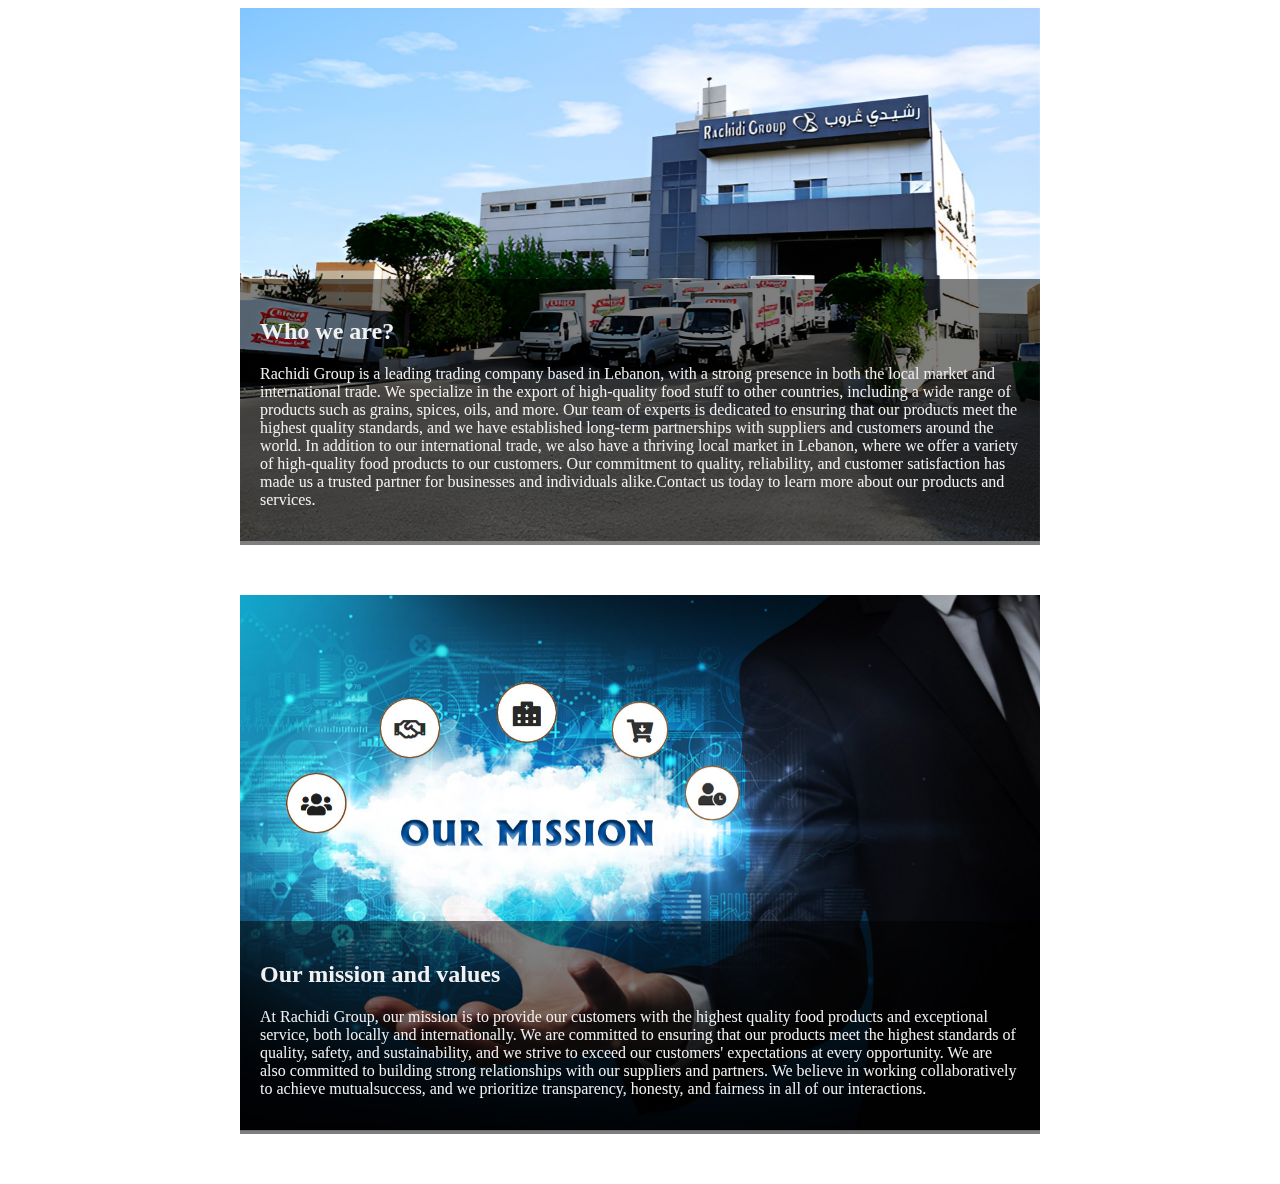
==== aboutUs.html @ 8e396e57 "issaaaa shufon" ====
<!DOCTYPE html>
<html>
  <head>
    <link rel="stylesheet" href="aboutUs.css" />
  </head>
  <body>
    <div class="container">
      <img src="image/aboutnew.jpg" alt="company" style="width: 100%" />
      <div class="content">
        <h2>Who we are?</h2>
        <p>
          Rachidi Group is a leading trading company based in Lebanon, with a
          strong presence in both the local market and international trade. We
          specialize in the export of high-quality food stuff to other
          countries, including a wide range of products such as grains, spices,
          oils, and more. Our team of experts is dedicated to ensuring that our
          products meet the highest quality standards, and we have established
          long-term partnerships with suppliers and customers around the world.
          In addition to our international trade, we also have a thriving local
          market in Lebanon, where we offer a variety of high-quality food
          products to our customers. Our commitment to quality, reliability, and
          customer satisfaction has made us a trusted partner for businesses and
          individuals alike.Contact us today to learn more about our products
          and services.
        </p>
      </div>
    </div>

    <div class="container">
      <img src="image/mission.jpg" alt="mission" style="width: 100%" />
      <div class="content">
        <h2>Our mission and values</h2>
        <p>
          At Rachidi Group, our mission is to provide our customers with the
          highest quality food products and exceptional service, both locally
          and internationally. We are committed to ensuring that our products
          meet the highest standards of quality, safety, and sustainability, and
          we strive to exceed our customers' expectations at every opportunity.
          We are also committed to building strong relationships with our
          suppliers and partners. We believe in working collaboratively to
          achieve mutualsuccess, and we prioritize transparency, honesty, and
          fairness in all of our interactions.
        </p>
      </div>
    </div>
  </body>
</html>
---- aboutUs.css ----
.container {
  position: relative;
  max-width: 800px; /* Maximum width */
  margin: 0 auto; /* Center it */
  margin-bottom: 50px;
  transition: transform 0.3s, box-shadow 0.3s;
  transform-style: preserve-3d;
  perspective: 1000px;
}

.container .content {
  position: absolute; /* Position the background text */
  bottom: 0; /* At the bottom. Use top:0 to append it to the top */
  background: rgb(0, 0, 0); /* Fallback color */
  background: rgba(0, 0, 0, 0.5); /* Black background with 0.5 opacity */
  color: #f1f1f1; /* Grey text */
  width: 100%; /* Full width */
  padding: 20px; /* Some padding */
}

.content {
  max-width: fit-content;
  max-height: fit-content;
}

.container:hover {
  transform: rotateX(2deg) rotateY(10deg) scale(1.1);
  box-shadow: 0 0 10px rgba(0, 0, 0, 0.5);
}
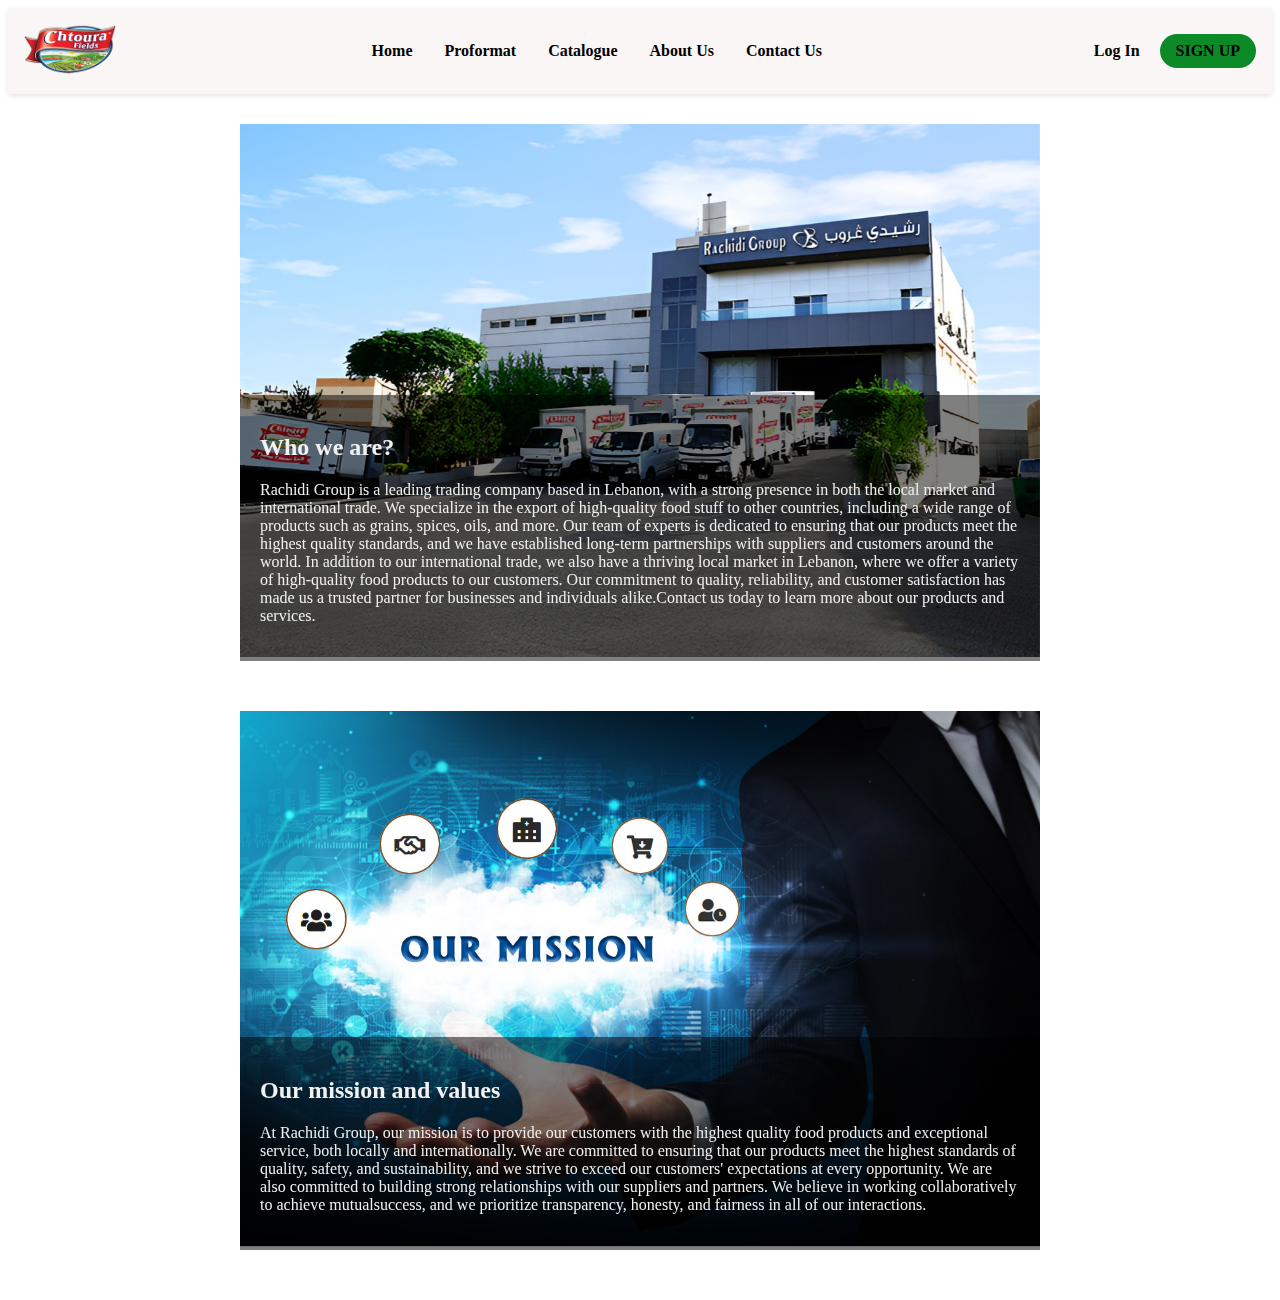
==== commit 4bbaca56: "issa shuf l home page badda sh8l b3d bss zabata" ====
--- a/aboutUs.html
+++ b/aboutUs.html
@@ -4,6 +4,32 @@
     <link rel="stylesheet" href="aboutUs.css" />
   </head>
   <body>
+    <nav>
+      <div class="navbar-logo">
+        <a href="#">
+          <img src="image/logo.png" alt="Logo" />
+        </a>
+      </div>
+      <ul class="navbar-menu">
+        <li><a href="home.html">Home</a></li>
+        <li>
+          <a href="#">Proformat</a>
+          <ul class="dropdown-content">
+            <li><a href="#">Export</a></li>
+            <li><a href="#">Wholesale and Retail</a></li>
+            <li><a href="#">Food Parcels</a></li>
+          </ul>
+        </li>
+        <li><a href="#">Catalogue</a></li>
+        <li><a href="#">About Us</a></li>
+        <li><a href="#">Contact Us</a></li>
+      </ul>
+      <div class="navbar-auth">
+        <a href="#">Log In</a>
+        <a href="#" class="button-primary">Sign Up</a>
+      </div>
+    </nav>
+
     <div class="container">
       <img src="image/aboutnew.jpg" alt="company" style="width: 100%" />
       <div class="content">
--- a/aboutUs.css
+++ b/aboutUs.css
@@ -1,3 +1,134 @@
+nav {
+  display: flex;
+  justify-content: space-between;
+  align-items: center;
+  padding: 1rem;
+  margin-bottom: 30px;
+  background-color: #faf6f6;
+  box-shadow: 0 2px 5px rgba(0, 0, 0, 0.1);
+}
+
+.navbar-logo img {
+  height: 50px;
+}
+
+.navbar-menu {
+  display: flex;
+  list-style: none;
+  margin: 0;
+  padding: 0;
+}
+
+.navbar-menu li {
+  margin-right: 1rem;
+}
+
+.navbar-menu li:last-child {
+  margin-right: 0;
+}
+
+.navbar-menu li a {
+  color: #000000;
+  text-decoration: none;
+  padding: 0.5rem;
+  font-weight: bold;
+}
+
+.navbar-menu li:hover > ul {
+  display: block;
+}
+
+.navbar-menu li a:hover {
+  --c: #0c8a27; /* the color */
+  --s: 0.15em;
+
+  line-height: 1.1em;
+  padding-bottom: calc(2.1 * var(--s));
+  background: conic-gradient(from 135deg at top, var(--c) 90deg, #0000 0) left 0
+      bottom var(--s) / calc(2 * var(--s)) var(--s) repeat-x,
+    conic-gradient(from -45deg at bottom, var(--c) 90deg, #0000 0) left var(--s)
+      bottom 0 / calc(2 * var(--s)) var(--s) repeat-x;
+  -webkit-mask: linear-gradient(#000 0 0) content-box,
+    linear-gradient(#000 0 0) 0 / var(--_p, 0%) padding-box no-repeat;
+  transition: 0.5s;
+  --_p: 100%;
+  color: var(--c);
+}
+
+.navbar-dropdown ul {
+  display: none;
+  position: absolute;
+  top: 100%;
+  left: 0;
+  background-color: #fff;
+  box-shadow: 0 2px 5px rgba(0, 0, 0, 0.1);
+  list-style: none;
+  margin: 0;
+  padding: 0;
+}
+
+.navbar-dropdown ul li {
+  margin: 0;
+}
+
+.navbar-dropdown ul li a {
+  color: #333;
+  text-decoration: none;
+  display: block;
+  padding: 0.5rem;
+}
+
+.navbar-dropdown:hover > ul {
+  display: block;
+}
+
+.dropdown-content {
+  display: none;
+  position: absolute;
+  background-color: #ffffff;
+  min-width: 160px;
+  box-shadow: 0px 8px 16px 0px rgba(0, 0, 0, 0.2);
+  z-index: 1;
+}
+.dropdown-content a {
+  color: black;
+  padding: 12px 16px;
+  text-decoration: none;
+  display: block;
+  text-align: left;
+}
+
+.dropdown-content a:hover {
+  color: green;
+}
+
+.dropdown:hover .dropdown-content {
+  display: block;
+}
+
+.navbar-auth a {
+  color: black;
+  text-decoration: none;
+  margin-left: 1rem;
+  font-weight: bold;
+}
+
+.button-primary {
+  background-color: #0c8a27;
+  color: #fff;
+  padding: 0.5rem 1rem;
+  border-radius: 3px;
+  text-transform: uppercase;
+  font-weight: bold;
+  display: inline-block;
+  border-radius: 9999px;
+}
+
+.button-primary:hover {
+  transform: rotateX(2deg) rotateY(10deg) scale(1.1);
+  box-shadow: 0 0 10px rgba(0, 0, 0, 0.5);
+}
+
 .container {
   position: relative;
   max-width: 800px; /* Maximum width */
@@ -13,7 +144,7 @@
   bottom: 0; /* At the bottom. Use top:0 to append it to the top */
   background: rgb(0, 0, 0); /* Fallback color */
   background: rgba(0, 0, 0, 0.5); /* Black background with 0.5 opacity */
-  color: #f1f1f1; /* Grey text */
+  color: #f1f1f1; /* white text */
   width: 100%; /* Full width */
   padding: 20px; /* Some padding */
 }
